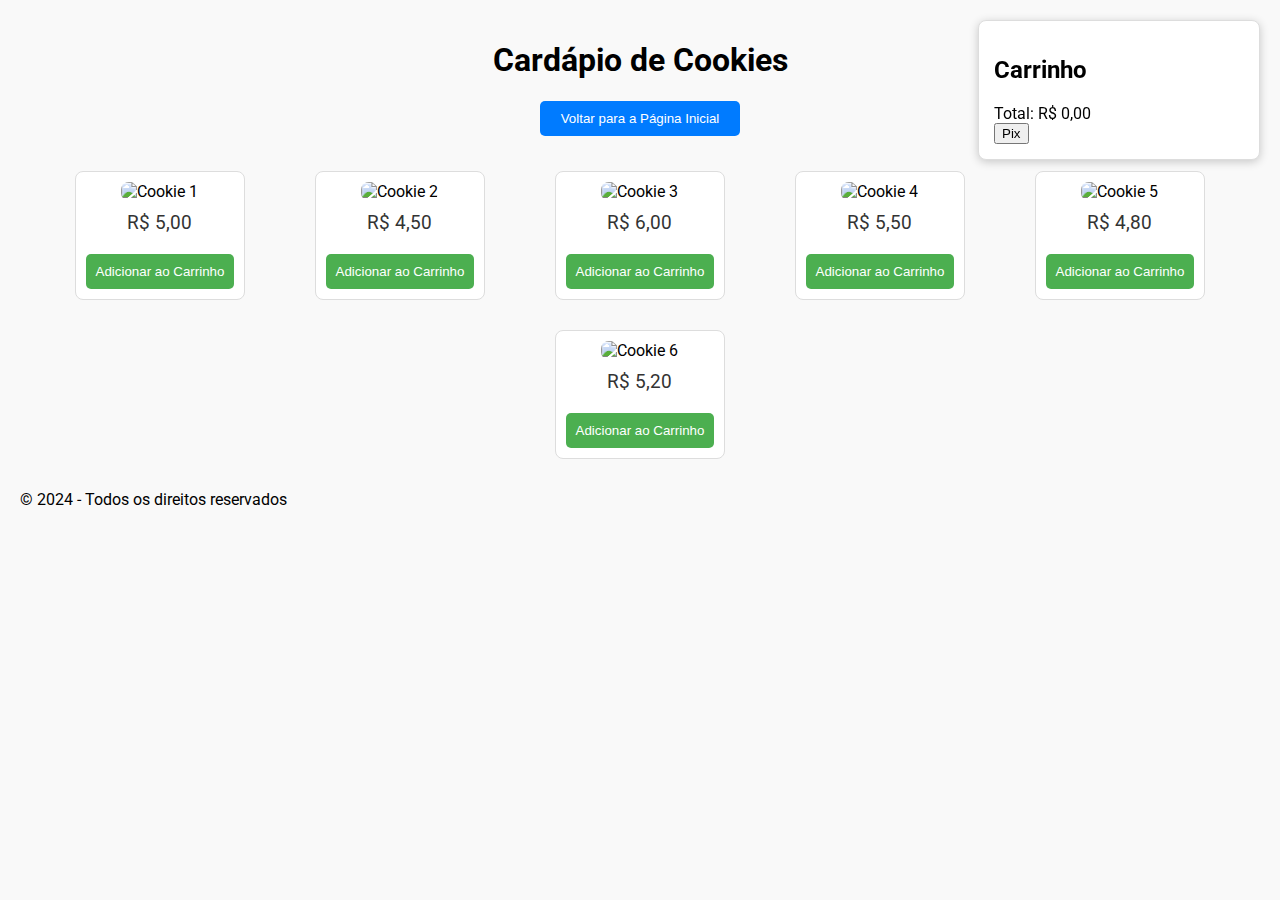
==== cardapio.html @ 945af1d8 "Add files via upload" ====
<!DOCTYPE html>
<html lang="pt-BR">
<head>
    <meta charset="UTF-8">
    <meta name="viewport" content="width=device-width, initial-scale=1.0">
    <title>Cardápio - Loja Virtual</title>
    <link href="https://fonts.googleapis.com/css2?family=Roboto:wght@400;700&display=swap" rel="stylesheet">
    <style>
        body {
            font-family: 'Roboto', sans-serif;
            margin: 0;
            background-color: #f9f9f9;
            padding: 20px;
        }

        h1 {
            text-align: center;
        }

        .container {
            max-width: 1200px;
            margin: 0 auto;
            display: flex;
            flex-wrap: wrap;
            justify-content: space-around;
        }

        .item {
            background-color: white;
            border: 1px solid #ddd;
            border-radius: 8px;
            margin: 15px;
            padding: 10px;
            text-align: center;
            position: relative;
        }

        .item img {
            width: 250px; /* Diminuindo o tamanho da imagem */
            height: 250px; /* Diminuindo o tamanho da imagem */
            border-radius: 8px;
            transition: transform 0.3s;
        }

        .item:hover img {
            transform: scale(1.1);
        }

        .price {
            font-size: 1.2em;
            color: #333;
            margin: 10px 0;
        }

        .add-to-cart {
            background-color: #4CAF50;
            color: white;
            border: none;
            padding: 10px;
            border-radius: 5px;
            cursor: pointer;
            margin-top: 10px;
            transition: background-color 0.3s;
        }

        .add-to-cart:hover {
            background-color: #45a049;
        }

        .back-button {
            background-color: #007BFF;
            color: white;
            border: none;
            padding: 10px;
            border-radius: 5px;
            cursor: pointer;
            transition: background-color 0.3s;
            margin-bottom: 20px;
            display: block;
            text-align: center;
            width: 200px;
            margin-left: auto;
            margin-right: auto;
        }

        .back-button:hover {
            background-color: #0056b3;
        }

        .cart {
            position: fixed;
            top: 20px;
            right: 20px;
            width: 250px;
            background-color: #fff;
            border: 1px solid #ddd;
            border-radius: 8px;
            padding: 15px;
            box-shadow: 0 2px 10px rgba(0, 0, 0, 0.2);
            z-index: 1000;
        }

        .modal {
            display: none;
            position: fixed;
            top: 0;
            left: 0;
            width: 100%;
            height: 100%;
            background: rgba(0, 0, 0, 0.8);
            justify-content: center;
            align-items: center;
            z-index: 1001;
        }

        .modal-content {
            background: white;
            padding: 20px;
            border-radius: 8px;
            text-align: center;
        }

        .remove-from-cart {
            background-color: #FFD700;
            color: black;
            border: none;
            padding: 5px 10px;
            border-radius: 5px;
            cursor: pointer;
            margin-left: 10px;
            transition: background-color 0.3s;
        }

        .remove-from-cart:hover {
            background-color: #FFC300;
        }

        /* Animação */
        .animated {
            position: absolute;
            z-index: 100;
            transition: transform 0.5s ease-in-out;
            width: 80px; /* Diminuindo a largura na animação */
            height: 80px; /* Diminuindo a altura na animação */
        }

        .description {
            display: none;
            position: absolute;
            bottom: 100%;
            left: 50%;
            transform: translateX(-50%) translateY(-15px);
            background-color: #d3b888;
            border: 2px solid #a67c4d;
            border-radius: 50px;
            padding: 15px;
            box-shadow: 0 4px 10px rgba(0, 0, 0, 0.3);
            z-index: 10;
            width: 250px;
            text-align: center;
            background-image: radial-gradient(circle, #f2e2c9 20%, #d3b888 80%);
        }

        .description:after {
            content: "";
            position: absolute;
            bottom: 100%;
            left: 50%;
            margin-left: -10px;
            border-width: 10px;
            border-style: solid;
            border-color: transparent transparent #d3b888 transparent; /* Pontinha para baixo */
            transform: translateX(-50%) rotate(0deg);
        }
    </style>
</head>
<body>

<h1>Cardápio de Cookies</h1>
<button class="back-button" onclick="window.location.href='index.html'">Voltar para a Página Inicial</button>

<div class="cart">
    <h2>Carrinho</h2>
    <div class="cart-content">
        <ul id="cart-items"></ul>
        <div id="total-price">Total: R$ 0,00</div>
        <button class="payment-option" onclick="selectPayment('pix')">Pix</button>
    </div>
</div>

<div class="container">
    <div class="item">
        <img id="cookie1" src="C:\Users\ADS\Desktop\maria\cookie1.png" alt="Cookie 1">
        <div class="price">R$ 5,00</div>
        <button class="add-to-cart" onclick="addToCart('Cookie de Chocolate', 5.00, 'cookie1')">Adicionar ao Carrinho</button>
        <div class="description">Delicioso cookie de chocolate!</div>
    </div>
    <div class="item">
        <img id="cookie2" src="C:\Users\Professor\Desktop\index\imagens\cookie2.png" alt="Cookie 2">
        <div class="price">R$ 4,50</div>
        <button class="add-to-cart" onclick="addToCart('Cookie de Baunilha', 4.50, 'cookie2')">Adicionar ao Carrinho</button>
        <div class="description">Irresistível cookie de baunilha!</div>
    </div>
    <div class="item">
        <img id="cookie3" src="C:\Users\Professor\Desktop\index\imagens\cookie3.png" alt="Cookie 3">
        <div class="price">R$ 6,00</div>
        <button class="add-to-cart" onclick="addToCart('Cookie de Avelã', 6.00, 'cookie3')">Adicionar ao Carrinho</button>
        <div class="description">Saboroso cookie de avelã!</div>
    </div>
    <div class="item">
        <img id="cookie4" src="C:\Users\Professor\Desktop\index\imagens\cookie4.png" alt="Cookie 4">
        <div class="price">R$ 5,50</div>
        <button class="add-to-cart" onclick="addToCart('Cookie Integral', 5.50, 'cookie4')">Adicionar ao Carrinho</button>
        <div class="description">Saudável cookie integral!</div>
    </div>
    <div class="item">
        <img id="cookie5" src="C:\Users\Professor\Desktop\index\imagens\cookie5.png" alt="Cookie 5">
        <div class="price">R$ 4,80</div>
        <button class="add-to-cart" onclick="addToCart('Cookie de Canela', 4.80, 'cookie5')">Adicionar ao Carrinho</button>
        <div class="description">Delicioso cookie de canela!</div>
    </div>
    <div class="item">
        <img id="cookie6" src="C:\Users\Professor\Desktop\index\imagens\cookie6.png" alt="Cookie 6">
        <div class="price">R$ 5,20</div>
        <button class="add-to-cart" onclick="addToCart('Cookie de Coco', 5.20, 'cookie6')">Adicionar ao Carrinho</button>
        <div class="description">Fresco cookie de coco!</div>
    </div>
</div>

<div class="modal" id="payment-modal">
    <div class="modal-content">
        <h2>Chave Pix</h2>
        <p>Chave: 123456789@pix.com</p>
        <div class="close-modal" onclick="closeModal()">✖ Fechar</div>
    </div>
</div>

<footer>
    <p>&copy; 2024 - Todos os direitos reservados</p>
</footer>

<script>
    let cart = [];

    function addToCart(itemName, itemPrice, imgId) {
        const cartItems = document.getElementById('cart-items');
        const totalPriceElement = document.getElementById('total-price');

        // Adiciona o item ao carrinho
        cart.push({ name: itemName, price: itemPrice });

        // Animação do item indo para o carrinho
        animateItem(imgId);

        // Atualiza a lista de itens no carrinho
        updateCartDisplay();

        // Atualiza o preço total
        updateTotalPrice();
    }

    function animateItem(imgId) {
        const img = document.getElementById(imgId);
        const clone = img.cloneNode(true);
        clone.classList.add('animated');
        document.body.appendChild(clone);

        const cart = document.querySelector('.cart');
        const cartRect = cart.getBoundingClientRect();
        const imgRect = img.getBoundingClientRect();

        const dx = cartRect.left - imgRect.left + (cartRect.width / 2) - (imgRect.width / 2);
        const dy = cartRect.top - imgRect.top + window.scrollY;

        clone.style.transform = `translate(${dx}px, ${dy}px) scale(0.8)`; // Diminuindo a escala para 80%

        // Remove o clone após a animação
        setTimeout(() => {
            clone.remove();
        }, 500);
    }

    function removeFromCart(itemName) {
        const index = cart.findIndex(item => item.name === itemName);
        if (index !== -1) {
            cart.splice(index, 1);
        }

        updateCartDisplay();
        updateTotalPrice();
    }

    function updateCartDisplay() {
        const cartItems = document.getElementById('cart-items');
        cartItems.innerHTML = cart.map(item => `
            <li>
                ${item.name} - R$ ${item.price.toFixed(2)} 
                <button class="remove-from-cart" onclick="removeFromCart('${item.name}')">Remover do Carrinho</button>
            </li>
        `).join('');
    }

    function updateTotalPrice() {
        const totalPriceElement = document.getElementById('total-price');
        const totalPrice = cart.reduce((total, item) => total + item.price, 0);
        totalPriceElement.innerText = `Total: R$ ${totalPrice.toFixed(2)}`;
    }

    function selectPayment(method) {
        const modal = document.getElementById('payment-modal');
        modal.style.display = 'flex';
    }

    function closeModal() {
        const modal = document.getElementById('payment-modal');
        modal.style.display = 'none';
    }

    // Exibir balões de fala
    const items = document.querySelectorAll('.item');
    items.forEach(item => {
        item.addEventListener('mouseenter', () => {
            const description = item.querySelector('.description');
            description.style.display = 'block';
        });
        item.addEventListener('mouseleave', () => {
            const description = item.querySelector('.description');
            description.style.display = 'none';
        });
    });
</script>

</body>
</html>
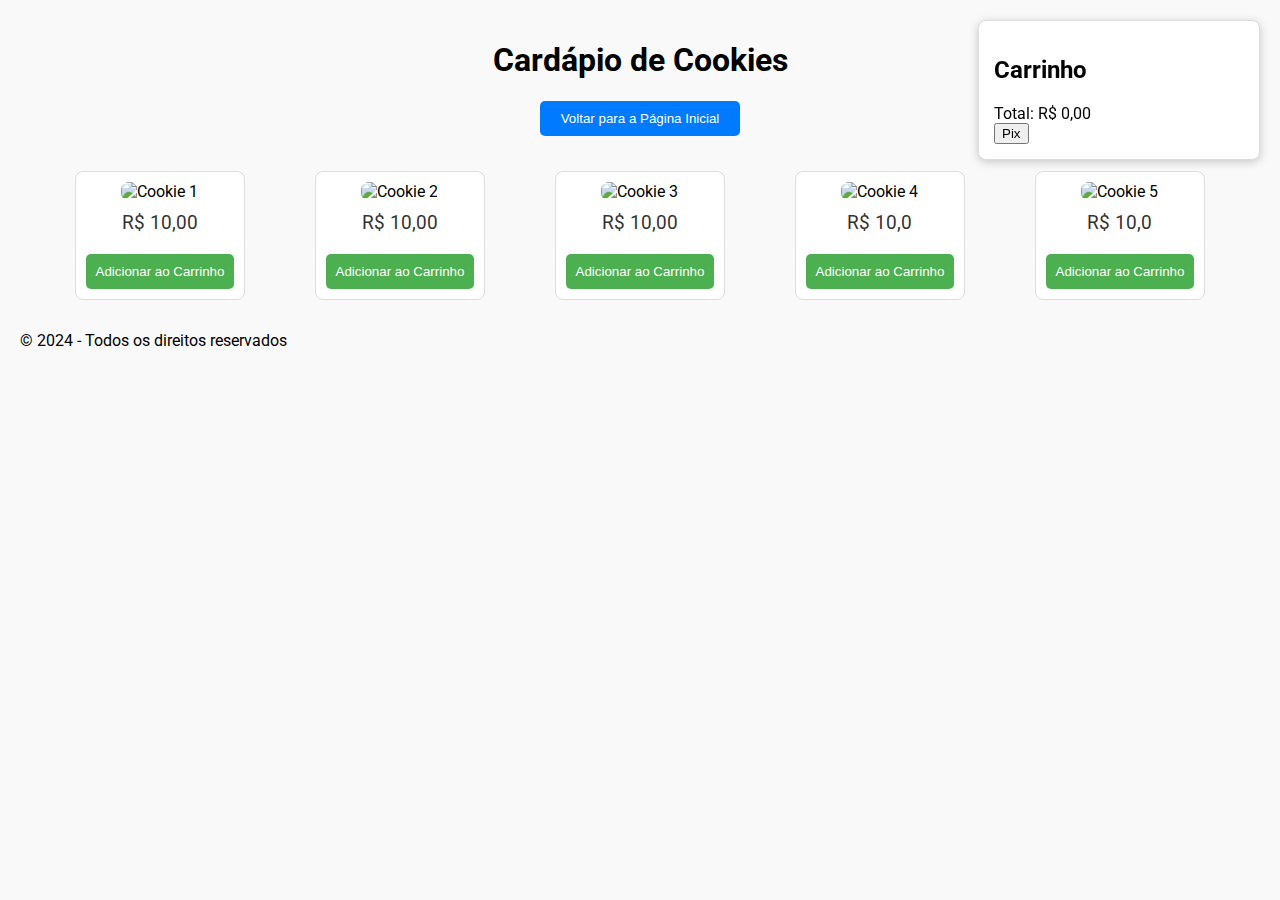
==== commit 0c13f15f: "Update cardapio.html" ====
--- a/cardapio.html
+++ b/cardapio.html
@@ -191,39 +191,33 @@
 <div class="container">
     <div class="item">
         <img id="cookie1" src="C:\Users\ADS\Desktop\maria\cookie1.png" alt="Cookie 1">
-        <div class="price">R$ 5,00</div>
+        <div class="price">R$ 10,00</div>
         <button class="add-to-cart" onclick="addToCart('Cookie de Chocolate', 5.00, 'cookie1')">Adicionar ao Carrinho</button>
-        <div class="description">Delicioso cookie de chocolate!</div>
+        <div class="description">Cookie de nutella. </div>
     </div>
     <div class="item">
         <img id="cookie2" src="C:\Users\Professor\Desktop\index\imagens\cookie2.png" alt="Cookie 2">
-        <div class="price">R$ 4,50</div>
+        <div class="price">R$ 10,00</div>
         <button class="add-to-cart" onclick="addToCart('Cookie de Baunilha', 4.50, 'cookie2')">Adicionar ao Carrinho</button>
-        <div class="description">Irresistível cookie de baunilha!</div>
+        <div class="description"> Cookie de Red Velvet. </div>
     </div>
     <div class="item">
         <img id="cookie3" src="C:\Users\Professor\Desktop\index\imagens\cookie3.png" alt="Cookie 3">
-        <div class="price">R$ 6,00</div>
+        <div class="price">R$ 10,00</div>
         <button class="add-to-cart" onclick="addToCart('Cookie de Avelã', 6.00, 'cookie3')">Adicionar ao Carrinho</button>
-        <div class="description">Saboroso cookie de avelã!</div>
+        <div class="description">Cookie de ovomaltine.</div>
     </div>
     <div class="item">
         <img id="cookie4" src="C:\Users\Professor\Desktop\index\imagens\cookie4.png" alt="Cookie 4">
-        <div class="price">R$ 5,50</div>
+        <div class="price">R$ 10,0</div>
         <button class="add-to-cart" onclick="addToCart('Cookie Integral', 5.50, 'cookie4')">Adicionar ao Carrinho</button>
-        <div class="description">Saudável cookie integral!</div>
+        <div class="description">Cookie de nesquik</div>
     </div>
     <div class="item">
         <img id="cookie5" src="C:\Users\Professor\Desktop\index\imagens\cookie5.png" alt="Cookie 5">
-        <div class="price">R$ 4,80</div>
+        <div class="price">R$ 10,0</div>
         <button class="add-to-cart" onclick="addToCart('Cookie de Canela', 4.80, 'cookie5')">Adicionar ao Carrinho</button>
-        <div class="description">Delicioso cookie de canela!</div>
-    </div>
-    <div class="item">
-        <img id="cookie6" src="C:\Users\Professor\Desktop\index\imagens\cookie6.png" alt="Cookie 6">
-        <div class="price">R$ 5,20</div>
-        <button class="add-to-cart" onclick="addToCart('Cookie de Coco', 5.20, 'cookie6')">Adicionar ao Carrinho</button>
-        <div class="description">Fresco cookie de coco!</div>
+        <div class="description">Cookie de MM's</div>
     </div>
 </div>
 
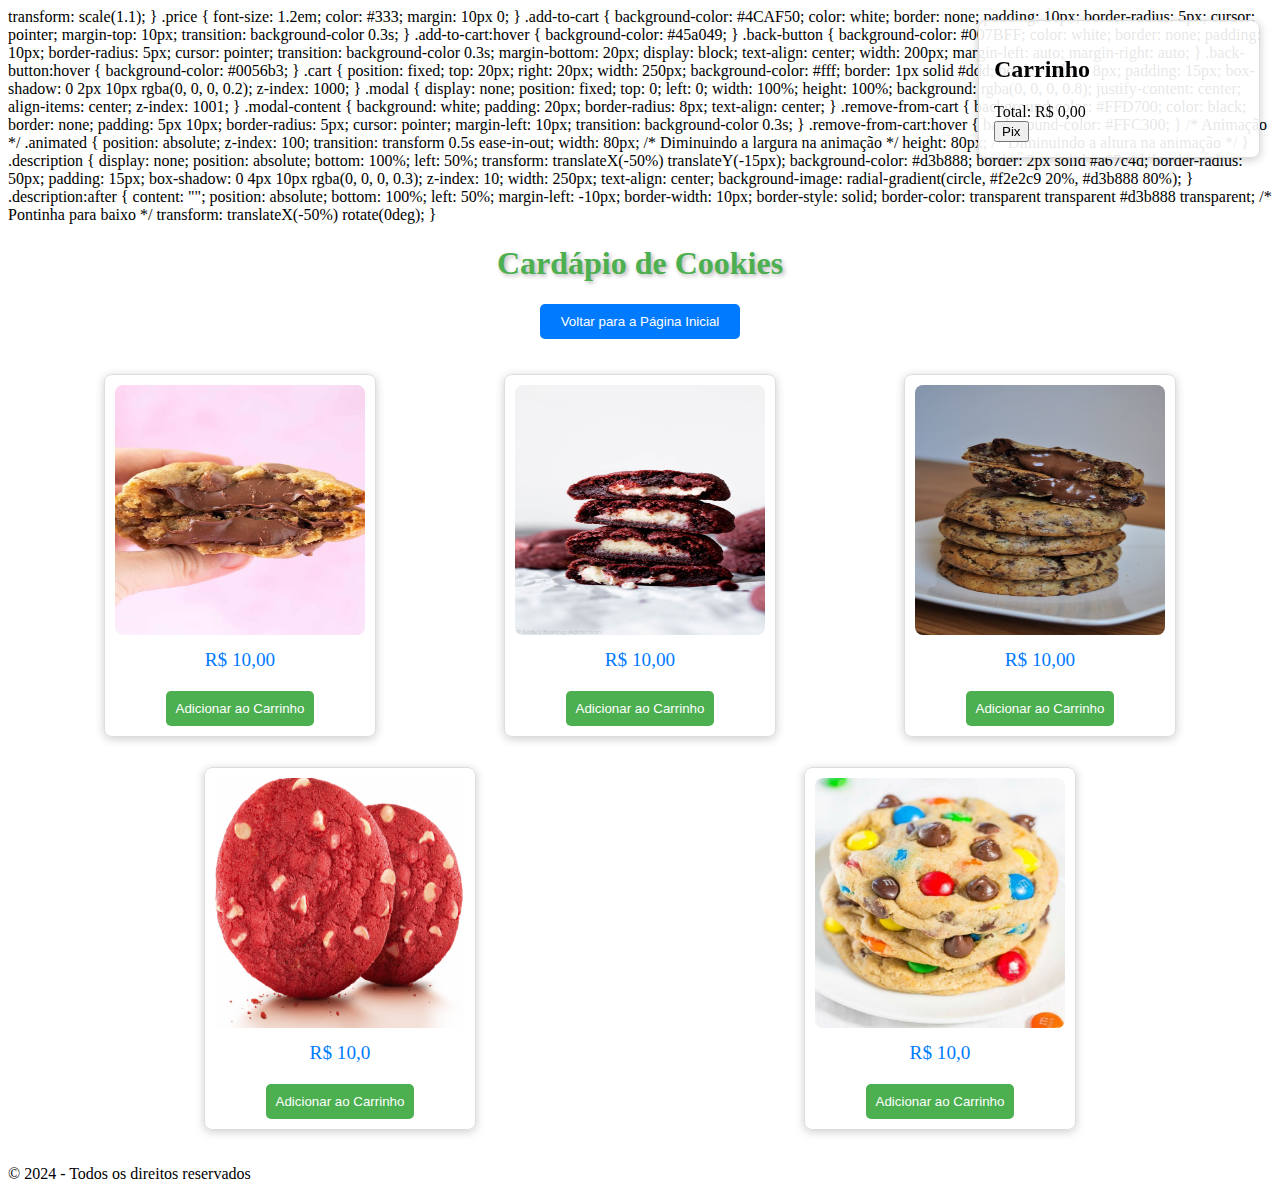
==== commit bf8c7511: "Update cardapio.html" ====
--- a/cardapio.html
+++ b/cardapio.html
@@ -6,38 +6,43 @@
     <title>Cardápio - Loja Virtual</title>
     <link href="https://fonts.googleapis.com/css2?family=Roboto:wght@400;700&display=swap" rel="stylesheet">
     <style>
+<style>
         body {
             font-family: 'Roboto', sans-serif;
             margin: 0;
-            background-color: #f9f9f9;
+            background-color: #e9f5e9; /* Fundo verde claro */
+            color: #333;
             padding: 20px;
         }
 
         h1 {
             text-align: center;
+            color: #4CAF50; /* Cor do tÃ­tulo */
+            text-shadow: 2px 2px 4px rgba(0, 0, 0, 0.3);
         }
 
         .container {
             max-width: 1200px;
-            margin: 0 auto;
+            margin: 20px auto;
             display: flex;
             flex-wrap: wrap;
             justify-content: space-around;
         }
 
         .item {
-            background-color: white;
+            background-color: rgba(255, 255, 255, 0.9);
             border: 1px solid #ddd;
             border-radius: 8px;
             margin: 15px;
             padding: 10px;
             text-align: center;
             position: relative;
+            box-shadow: 0 2px 10px rgba(0, 0, 0, 0.2);
         }
 
         .item img {
-            width: 250px; /* Diminuindo o tamanho da imagem */
-            height: 250px; /* Diminuindo o tamanho da imagem */
+            width: 250px; 
+            height: 250px; 
             border-radius: 8px;
             transition: transform 0.3s;
         }
@@ -48,8 +53,8 @@
 
         .price {
             font-size: 1.2em;
-            color: #333;
             margin: 10px 0;
+            color: #007BFF;
         }
 
         .add-to-cart {
@@ -92,7 +97,7 @@
             top: 20px;
             right: 20px;
             width: 250px;
-            background-color: #fff;
+            background-color: rgba(255, 255, 255, 0.9);
             border: 1px solid #ddd;
             border-radius: 8px;
             padding: 15px;
@@ -135,13 +140,12 @@
             background-color: #FFC300;
         }
 
-        /* Animação */
         .animated {
             position: absolute;
             z-index: 100;
             transition: transform 0.5s ease-in-out;
-            width: 80px; /* Diminuindo a largura na animação */
-            height: 80px; /* Diminuindo a altura na animação */
+            width: 80px; 
+            height: 80px; 
         }
 
         .description {
@@ -169,6 +173,135 @@
             margin-left: -10px;
             border-width: 10px;
             border-style: solid;
+            border-color: transparent transparent #d3b888 transparent; 
+            transform: translateX(-50%) rotate(0deg);
+        }
+    </style>transform: scale(1.1);
+        }
+
+        .price {
+            font-size: 1.2em;
+            color: #333;
+            margin: 10px 0;
+        }
+
+        .add-to-cart {
+            background-color: #4CAF50;
+            color: white;
+            border: none;
+            padding: 10px;
+            border-radius: 5px;
+            cursor: pointer;
+            margin-top: 10px;
+            transition: background-color 0.3s;
+        }
+
+        .add-to-cart:hover {
+            background-color: #45a049;
+        }
+
+        .back-button {
+            background-color: #007BFF;
+            color: white;
+            border: none;
+            padding: 10px;
+            border-radius: 5px;
+            cursor: pointer;
+            transition: background-color 0.3s;
+            margin-bottom: 20px;
+            display: block;
+            text-align: center;
+            width: 200px;
+            margin-left: auto;
+            margin-right: auto;
+        }
+
+        .back-button:hover {
+            background-color: #0056b3;
+        }
+
+        .cart {
+            position: fixed;
+            top: 20px;
+            right: 20px;
+            width: 250px;
+            background-color: #fff;
+            border: 1px solid #ddd;
+            border-radius: 8px;
+            padding: 15px;
+            box-shadow: 0 2px 10px rgba(0, 0, 0, 0.2);
+            z-index: 1000;
+        }
+
+        .modal {
+            display: none;
+            position: fixed;
+            top: 0;
+            left: 0;
+            width: 100%;
+            height: 100%;
+            background: rgba(0, 0, 0, 0.8);
+            justify-content: center;
+            align-items: center;
+            z-index: 1001;
+        }
+
+        .modal-content {
+            background: white;
+            padding: 20px;
+            border-radius: 8px;
+            text-align: center;
+        }
+
+        .remove-from-cart {
+            background-color: #FFD700;
+            color: black;
+            border: none;
+            padding: 5px 10px;
+            border-radius: 5px;
+            cursor: pointer;
+            margin-left: 10px;
+            transition: background-color 0.3s;
+        }
+
+        .remove-from-cart:hover {
+            background-color: #FFC300;
+        }
+
+        /* Animação */
+        .animated {
+            position: absolute;
+            z-index: 100;
+            transition: transform 0.5s ease-in-out;
+            width: 80px; /* Diminuindo a largura na animação */
+            height: 80px; /* Diminuindo a altura na animação */
+        }
+
+        .description {
+            display: none;
+            position: absolute;
+            bottom: 100%;
+            left: 50%;
+            transform: translateX(-50%) translateY(-15px);
+            background-color: #d3b888;
+            border: 2px solid #a67c4d;
+            border-radius: 50px;
+            padding: 15px;
+            box-shadow: 0 4px 10px rgba(0, 0, 0, 0.3);
+            z-index: 10;
+            width: 250px;
+            text-align: center;
+            background-image: radial-gradient(circle, #f2e2c9 20%, #d3b888 80%);
+        }
+
+        .description:after {
+            content: "";
+            position: absolute;
+            bottom: 100%;
+            left: 50%;
+            margin-left: -10px;
+            border-width: 10px;
+            border-style: solid;
             border-color: transparent transparent #d3b888 transparent; /* Pontinha para baixo */
             transform: translateX(-50%) rotate(0deg);
         }
@@ -190,33 +323,33 @@
 
 <div class="container">
     <div class="item">
-        <img id="cookie1" src="C:\Users\ADS\Desktop\maria\cookie1.png" alt="Cookie 1">
+        <img id="cookie1" src="produto1Nut.jpg" alt="Cookie 1">
         <div class="price">R$ 10,00</div>
-        <button class="add-to-cart" onclick="addToCart('Cookie de Chocolate', 5.00, 'cookie1')">Adicionar ao Carrinho</button>
+        <button class="add-to-cart" onclick="addToCart('Cookie de Nutella', 10.00, 'cookie1')">Adicionar ao Carrinho</button>
         <div class="description">Cookie de nutella. </div>
     </div>
     <div class="item">
-        <img id="cookie2" src="C:\Users\Professor\Desktop\index\imagens\cookie2.png" alt="Cookie 2">
+        <img id="cookie2" src="produto2Red.jpg" alt="Cookie 2">
         <div class="price">R$ 10,00</div>
-        <button class="add-to-cart" onclick="addToCart('Cookie de Baunilha', 4.50, 'cookie2')">Adicionar ao Carrinho</button>
+        <button class="add-to-cart" onclick="addToCart('Cookie de Red Velvet', 10.00, 'cookie2')">Adicionar ao Carrinho</button>
         <div class="description"> Cookie de Red Velvet. </div>
     </div>
     <div class="item">
-        <img id="cookie3" src="C:\Users\Professor\Desktop\index\imagens\cookie3.png" alt="Cookie 3">
+        <img id="cookie3" src="produto5Ovo.jpg" alt="Cookie 3">
         <div class="price">R$ 10,00</div>
-        <button class="add-to-cart" onclick="addToCart('Cookie de Avelã', 6.00, 'cookie3')">Adicionar ao Carrinho</button>
+        <button class="add-to-cart" onclick="addToCart('Cookie de Ovomaltine', 10.00, 'cookie3')">Adicionar ao Carrinho</button>
         <div class="description">Cookie de ovomaltine.</div>
     </div>
     <div class="item">
-        <img id="cookie4" src="C:\Users\Professor\Desktop\index\imagens\cookie4.png" alt="Cookie 4">
+        <img id="cookie4" src="cookierosa.png" alt="Cookie 4">
         <div class="price">R$ 10,0</div>
-        <button class="add-to-cart" onclick="addToCart('Cookie Integral', 5.50, 'cookie4')">Adicionar ao Carrinho</button>
+        <button class="add-to-cart" onclick="addToCart('Cookie de Nesquik', 10.00, 'cookie4')">Adicionar ao Carrinho</button>
         <div class="description">Cookie de nesquik</div>
     </div>
     <div class="item">
-        <img id="cookie5" src="C:\Users\Professor\Desktop\index\imagens\cookie5.png" alt="Cookie 5">
+        <img id="cookie5" src="produto4MM.jpg" alt="Cookie 5">
         <div class="price">R$ 10,0</div>
-        <button class="add-to-cart" onclick="addToCart('Cookie de Canela', 4.80, 'cookie5')">Adicionar ao Carrinho</button>
+        <button class="add-to-cart" onclick="addToCart('Cookie de MM's', 10.00, 'cookie5')">Adicionar ao Carrinho</button>
         <div class="description">Cookie de MM's</div>
     </div>
 </div>
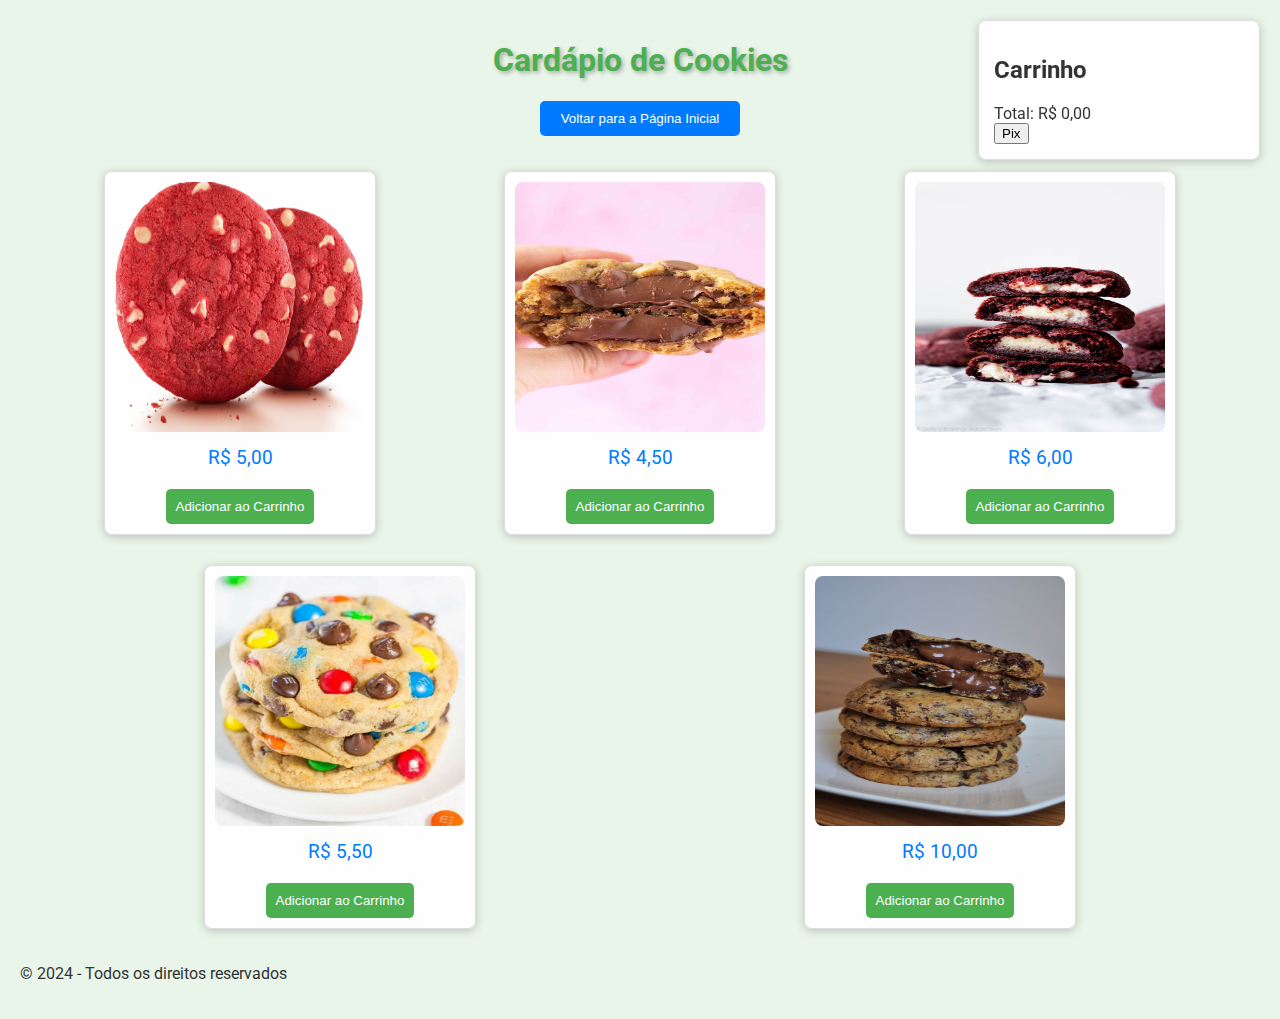
==== commit c105c319: "Update cardapio.html" ====
--- a/cardapio.html
+++ b/cardapio.html
@@ -6,7 +6,6 @@
     <title>Cardápio - Loja Virtual</title>
     <link href="https://fonts.googleapis.com/css2?family=Roboto:wght@400;700&display=swap" rel="stylesheet">
     <style>
-<style>
         body {
             font-family: 'Roboto', sans-serif;
             margin: 0;
@@ -176,135 +175,6 @@
             border-color: transparent transparent #d3b888 transparent; 
             transform: translateX(-50%) rotate(0deg);
         }
-    </style>transform: scale(1.1);
-        }
-
-        .price {
-            font-size: 1.2em;
-            color: #333;
-            margin: 10px 0;
-        }
-
-        .add-to-cart {
-            background-color: #4CAF50;
-            color: white;
-            border: none;
-            padding: 10px;
-            border-radius: 5px;
-            cursor: pointer;
-            margin-top: 10px;
-            transition: background-color 0.3s;
-        }
-
-        .add-to-cart:hover {
-            background-color: #45a049;
-        }
-
-        .back-button {
-            background-color: #007BFF;
-            color: white;
-            border: none;
-            padding: 10px;
-            border-radius: 5px;
-            cursor: pointer;
-            transition: background-color 0.3s;
-            margin-bottom: 20px;
-            display: block;
-            text-align: center;
-            width: 200px;
-            margin-left: auto;
-            margin-right: auto;
-        }
-
-        .back-button:hover {
-            background-color: #0056b3;
-        }
-
-        .cart {
-            position: fixed;
-            top: 20px;
-            right: 20px;
-            width: 250px;
-            background-color: #fff;
-            border: 1px solid #ddd;
-            border-radius: 8px;
-            padding: 15px;
-            box-shadow: 0 2px 10px rgba(0, 0, 0, 0.2);
-            z-index: 1000;
-        }
-
-        .modal {
-            display: none;
-            position: fixed;
-            top: 0;
-            left: 0;
-            width: 100%;
-            height: 100%;
-            background: rgba(0, 0, 0, 0.8);
-            justify-content: center;
-            align-items: center;
-            z-index: 1001;
-        }
-
-        .modal-content {
-            background: white;
-            padding: 20px;
-            border-radius: 8px;
-            text-align: center;
-        }
-
-        .remove-from-cart {
-            background-color: #FFD700;
-            color: black;
-            border: none;
-            padding: 5px 10px;
-            border-radius: 5px;
-            cursor: pointer;
-            margin-left: 10px;
-            transition: background-color 0.3s;
-        }
-
-        .remove-from-cart:hover {
-            background-color: #FFC300;
-        }
-
-        /* Animação */
-        .animated {
-            position: absolute;
-            z-index: 100;
-            transition: transform 0.5s ease-in-out;
-            width: 80px; /* Diminuindo a largura na animação */
-            height: 80px; /* Diminuindo a altura na animação */
-        }
-
-        .description {
-            display: none;
-            position: absolute;
-            bottom: 100%;
-            left: 50%;
-            transform: translateX(-50%) translateY(-15px);
-            background-color: #d3b888;
-            border: 2px solid #a67c4d;
-            border-radius: 50px;
-            padding: 15px;
-            box-shadow: 0 4px 10px rgba(0, 0, 0, 0.3);
-            z-index: 10;
-            width: 250px;
-            text-align: center;
-            background-image: radial-gradient(circle, #f2e2c9 20%, #d3b888 80%);
-        }
-
-        .description:after {
-            content: "";
-            position: absolute;
-            bottom: 100%;
-            left: 50%;
-            margin-left: -10px;
-            border-width: 10px;
-            border-style: solid;
-            border-color: transparent transparent #d3b888 transparent; /* Pontinha para baixo */
-            transform: translateX(-50%) rotate(0deg);
-        }
     </style>
 </head>
 <body>
@@ -323,41 +193,41 @@
 
 <div class="container">
     <div class="item">
-        <img id="cookie1" src="produto1Nut.jpg" alt="Cookie 1">
+        <img id="cookie1" src="cookierosa.png" alt="Cookie 1">
+        <div class="price">R$ 5,00</div>
+        <button class="add-to-cart" onclick="addToCart('Cookie de nesquik', 10.00, 'cookie1')">Adicionar ao Carrinho</button>
+        <div class="description">Delicioso cookie de chocolate!</div>
+    </div>
+    <div class="item">
+        <img id="cookie2" src="produto1Nut.jpg" alt="Cookie 2">
+        <div class="price">R$ 4,50</div>
+        <button class="add-to-cart" onclick="addToCart('Cookie de nutella', 10.00, 'cookie2')">Adicionar ao Carrinho</button>
+        <div class="description">Irresistível cookie de baunilha!</div>
+    </div>
+    <div class="item">
+        <img id="cookie3" src="produto2Red.jpg" alt="Cookie 3">
+        <div class="price">R$ 6,00</div>
+        <button class="add-to-cart" onclick="addToCart('Cookie de red velvet', 10.00, 'cookie3')">Adicionar ao Carrinho</button>
+        <div class="description">Saboroso cookie de avelã!</div>
+    </div>
+    <div class="item">
+        <img id="cookie4" src="produto4MM.jpg" alt="Cookie 4">
+        <div class="price">R$ 5,50</div>
+        <button class="add-to-cart" onclick="addToCart('Cookie de mm', 10.00, 'cookie4')">Adicionar ao Carrinho</button>
+        <div class="description">Saudável cookie integral!</div>
+    </div>
+    <div class="item">
+        <img id="cookie5" src="produto5Ovo.jpg" alt="Cookie 5">
         <div class="price">R$ 10,00</div>
-        <button class="add-to-cart" onclick="addToCart('Cookie de Nutella', 10.00, 'cookie1')">Adicionar ao Carrinho</button>
-        <div class="description">Cookie de nutella. </div>
-    </div>
-    <div class="item">
-        <img id="cookie2" src="produto2Red.jpg" alt="Cookie 2">
-        <div class="price">R$ 10,00</div>
-        <button class="add-to-cart" onclick="addToCart('Cookie de Red Velvet', 10.00, 'cookie2')">Adicionar ao Carrinho</button>
-        <div class="description"> Cookie de Red Velvet. </div>
-    </div>
-    <div class="item">
-        <img id="cookie3" src="produto5Ovo.jpg" alt="Cookie 3">
-        <div class="price">R$ 10,00</div>
-        <button class="add-to-cart" onclick="addToCart('Cookie de Ovomaltine', 10.00, 'cookie3')">Adicionar ao Carrinho</button>
-        <div class="description">Cookie de ovomaltine.</div>
-    </div>
-    <div class="item">
-        <img id="cookie4" src="cookierosa.png" alt="Cookie 4">
-        <div class="price">R$ 10,0</div>
-        <button class="add-to-cart" onclick="addToCart('Cookie de Nesquik', 10.00, 'cookie4')">Adicionar ao Carrinho</button>
-        <div class="description">Cookie de nesquik</div>
-    </div>
-    <div class="item">
-        <img id="cookie5" src="produto4MM.jpg" alt="Cookie 5">
-        <div class="price">R$ 10,0</div>
-        <button class="add-to-cart" onclick="addToCart('Cookie de MM's', 10.00, 'cookie5')">Adicionar ao Carrinho</button>
-        <div class="description">Cookie de MM's</div>
+        <button class="add-to-cart" onclick="addToCart('Cookie de ovomaltine', 10.00, 'cookie5')">Adicionar ao Carrinho</button>
+        <div class="description">Delicioso cookie de canela!</div>
     </div>
 </div>
 
 <div class="modal" id="payment-modal">
     <div class="modal-content">
         <h2>Chave Pix</h2>
-        <p>Chave: 123456789@pix.com</p>
+        <p>Chave: 04238771001</p>
         <div class="close-modal" onclick="closeModal()">✖ Fechar</div>
     </div>
 </div>
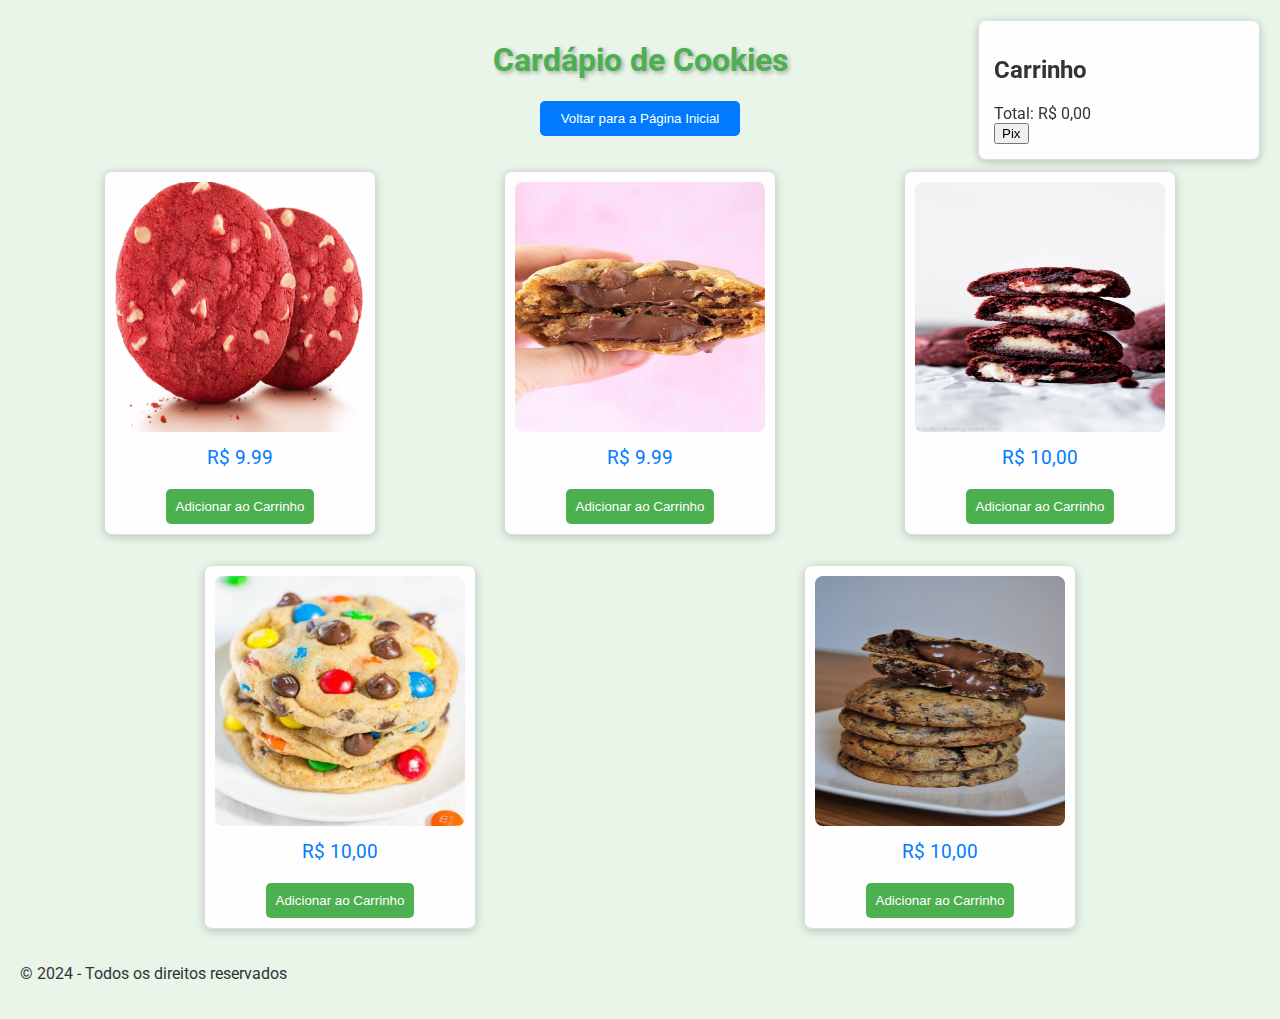
==== commit 5a7ea07f: "Update cardapio.html" ====
--- a/cardapio.html
+++ b/cardapio.html
@@ -194,25 +194,25 @@
 <div class="container">
     <div class="item">
         <img id="cookie1" src="cookierosa.png" alt="Cookie 1">
-        <div class="price">R$ 5,00</div>
+        <div class="price">R$ 9.99</div>
         <button class="add-to-cart" onclick="addToCart('Cookie de nesquik', 10.00, 'cookie1')">Adicionar ao Carrinho</button>
         <div class="description">Delicioso cookie de chocolate!</div>
     </div>
     <div class="item">
         <img id="cookie2" src="produto1Nut.jpg" alt="Cookie 2">
-        <div class="price">R$ 4,50</div>
+        <div class="price">R$ 9.99</div>
         <button class="add-to-cart" onclick="addToCart('Cookie de nutella', 10.00, 'cookie2')">Adicionar ao Carrinho</button>
         <div class="description">Irresistível cookie de baunilha!</div>
     </div>
     <div class="item">
         <img id="cookie3" src="produto2Red.jpg" alt="Cookie 3">
-        <div class="price">R$ 6,00</div>
+        <div class="price">R$ 10,00</div>
         <button class="add-to-cart" onclick="addToCart('Cookie de red velvet', 10.00, 'cookie3')">Adicionar ao Carrinho</button>
         <div class="description">Saboroso cookie de avelã!</div>
     </div>
     <div class="item">
         <img id="cookie4" src="produto4MM.jpg" alt="Cookie 4">
-        <div class="price">R$ 5,50</div>
+        <div class="price">R$ 10,00</div>
         <button class="add-to-cart" onclick="addToCart('Cookie de mm', 10.00, 'cookie4')">Adicionar ao Carrinho</button>
         <div class="description">Saudável cookie integral!</div>
     </div>
@@ -228,6 +228,8 @@
     <div class="modal-content">
         <h2>Chave Pix</h2>
         <p>Chave: 04238771001</p>
+                <p><strong>Enviar comprovante via whatsapp (48) 998572233</strong></p>
+
         <div class="close-modal" onclick="closeModal()">✖ Fechar</div>
     </div>
 </div>
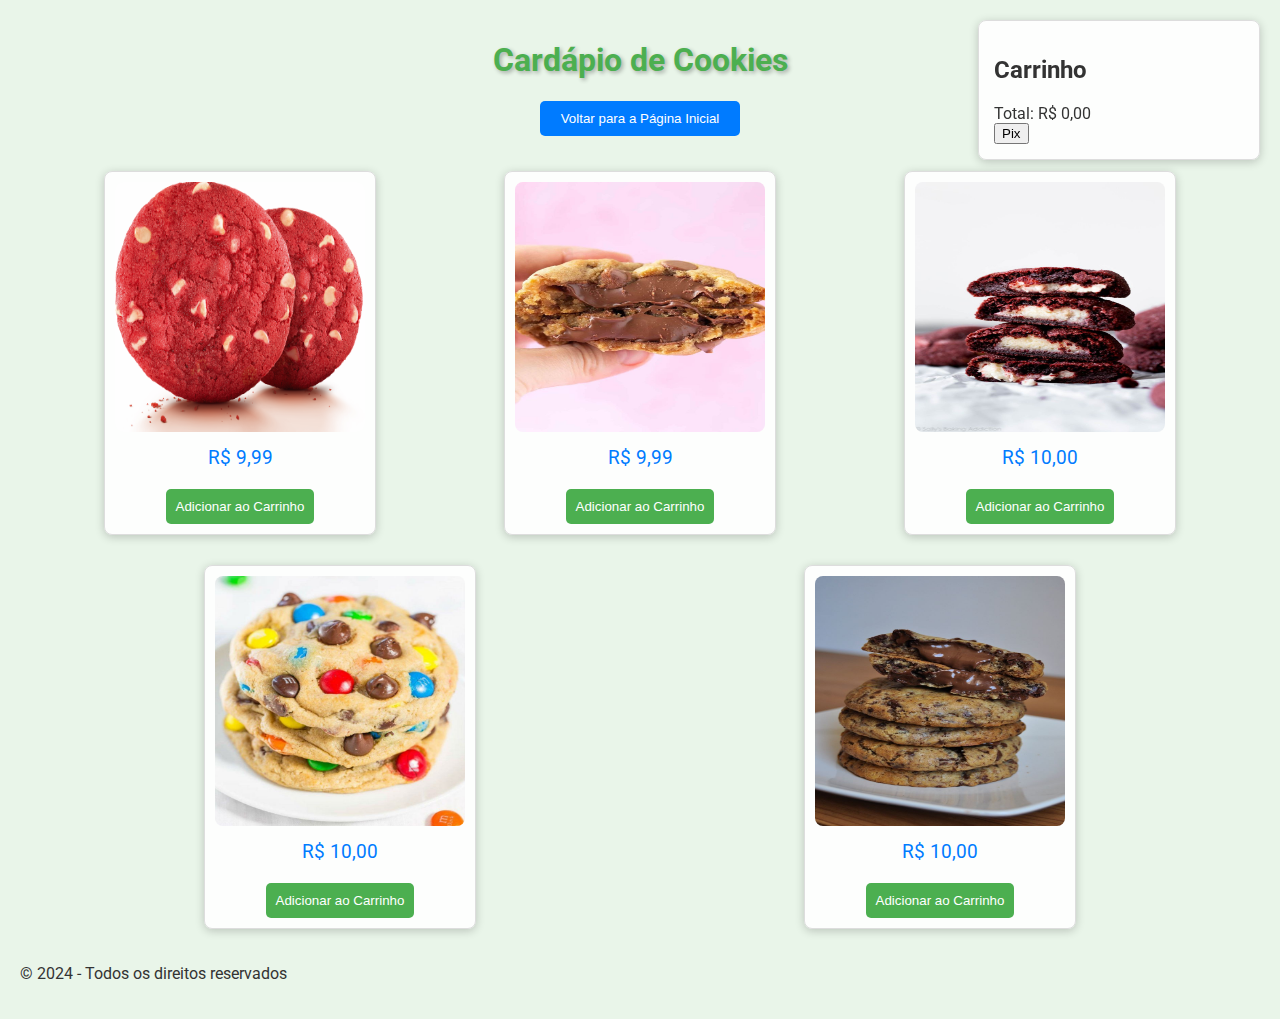
==== commit b8627242: "Update cardapio.html" ====
--- a/cardapio.html
+++ b/cardapio.html
@@ -194,14 +194,14 @@
 <div class="container">
     <div class="item">
         <img id="cookie1" src="cookierosa.png" alt="Cookie 1">
-        <div class="price">R$ 9.99</div>
-        <button class="add-to-cart" onclick="addToCart('Cookie de nesquik', 10.00, 'cookie1')">Adicionar ao Carrinho</button>
+        <div class="price">R$ 9,99</div>
+        <button class="add-to-cart" onclick="addToCart('Cookie de nesquik', 9.99, 'cookie1')">Adicionar ao Carrinho</button>
         <div class="description">Delicioso cookie de chocolate!</div>
     </div>
     <div class="item">
         <img id="cookie2" src="produto1Nut.jpg" alt="Cookie 2">
-        <div class="price">R$ 9.99</div>
-        <button class="add-to-cart" onclick="addToCart('Cookie de nutella', 10.00, 'cookie2')">Adicionar ao Carrinho</button>
+        <div class="price">R$ 9,99</div>
+        <button class="add-to-cart" onclick="addToCart('Cookie de nutella', 9.99, 'cookie2')">Adicionar ao Carrinho</button>
         <div class="description">Irresistível cookie de baunilha!</div>
     </div>
     <div class="item">
